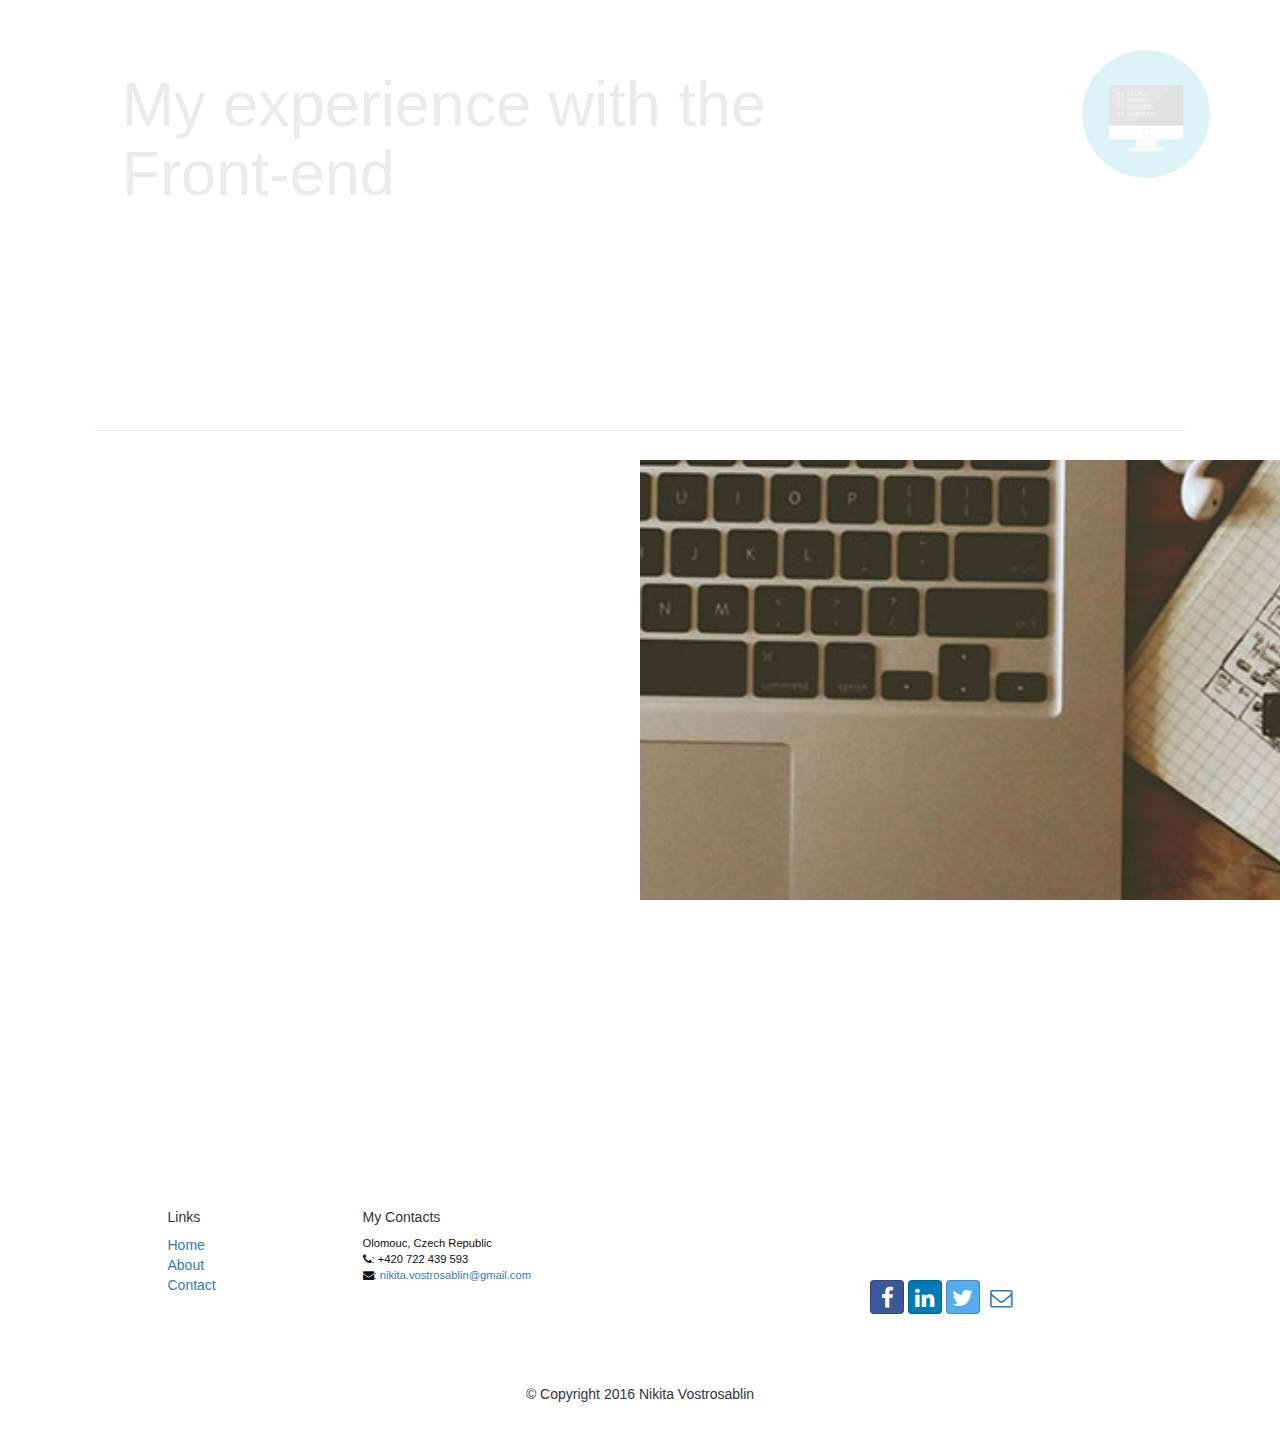
==== web.html @ cce9c402 "Add some description of my web possibilities and remove useless removeClass()" ====
<!DOCTYPE html>
<html lang="en">

<head>
    <meta charset="utf-8">
    <meta http-equiv="X-UA-Compatible" content="IE=edge">
    <meta name="viewport" content="width=device-width, initial-scale=1">

    <title>Front end</title>

    <link href="bower_components/bootstrap/dist/css/bootstrap.min.css" rel="stylesheet">
    <link href="bower_components/bootstrap/dist/css/bootstrap-theme.min.css" rel="stylesheet">
    <link href="css/mystyles.css" rel="stylesheet">
    <link href="css/stylesweb.css" rel="stylesheet">

    <link href="bower_components/font-awesome/css/font-awesome.min.css" rel="stylesheet">
    <link href="css/bootstrap-social.css" rel="stylesheet">

</head>

<div style="overflow: hidden;">
<header class="jumbotron" >

            <div class="row" >


              <div class="row">
                <div class="col-sm-8 col-sm-offset-1 hidden">
                    <h1 padding-top="50px">My experience with the  Front-end</h1>
                  </div>
                    <div class="col-sm-2 col-sm-offset-1 ">
                           <img  class="round-img hidden  logo " src="img/FrontEnd-Icon.png"/>
                   </div>
                 </div>
</header>


<div class="row">
<div class="col-sm-10 col-sm-offset-1" id="line">
</div>

  <p style="padding-top:20px"></p>


<div class="row">
<div class="col-sm-4 col-sm-offset-1">
  <h1 class="center scroll-btn"> My experience is not quite high for the moment but still I'm able to make some fancy websites. The one you
  are currently on is a good example of my possibilties. I have some main knowledge about the responsive design and I'm always continue
to study new technologies of the web developement. </h1>
</div>
<div class="col-sm-6 col-sm-offset-1 frontend">
</div>
</div>

  <p style="padding-top:220px"></p>

<footer class="row-footer">
    <div class="container">

        <div class="row">
            <div class="col-xs-5 col-xs-offset-1 col-sm-2 col-sm-offset-1">
                <h5>Links</h5>
                <ul class="list-unstyled">
                    <li><a href="#">Home</a></li>
                    <li><a href="#">About</a></li>
                    <li><a href="#">Contact</a></li>
                </ul>
            </div>
            <div class="col-xs-6 col-sm-5">
                <h5>My Contacts</h5>
                <address>
              Olomouc, Czech Republic<br>

              <i class="fa fa-phone"></i>: +420 722 439 593<br>
              <i class="fa fa-envelope"></i>:
              <a href="mailto:nikita.vostrosablin@gmail.com">nikita.vostrosablin@gmail.com</a>

           </address>
            </div>
            <div class="col-sm-4">
                <div style="padding: 40px 10px;">
                       <div class="nav navbar-nav" style="padding: 40px 10px;">
                          <a target="_blank" class="btn btn-social-icon btn-facebook" href="https://www.facebook.com/nikita.vostrosablin"><i class="fa fa-facebook"></i></a>
                          <a target="_blank" class="btn btn-social-icon btn-linkedin" href="http://www.linkedin.com/in/"><i class="fa fa-linkedin"></i></a>
                          <a target="_blank" class="btn btn-social-icon btn-twitter" href="https://twitter.com/vostrosablin"><i class="fa fa-twitter"></i></a>
                          <a class="btn btn-social-icon" href="mailto:nikita.vostrosablin@gmail.com"><i class="fa fa-envelope-o"></i></a>
                      </div>
                </div>
            </div>
            <div class="col-sm-12">
                <p style="padding:10px;"></p>
                <p align=center>© Copyright 2016 Nikita Vostrosablin</p>
            </div>
        </div>

    </div>
</footer>

</div>

<script src="bower_components/jquery/dist/jquery.min.js"></script>
<script src="bower_components/bootstrap/dist/js/bootstrap.min.js"></script>

<script>
$(document).ready(function () {
 $('div.hidden').fadeIn(3000).removeClass('hidden');
 $('img.hidden').fadeIn(3000).removeClass('hidden');
});

$(document).ready(
  function DocumentLoad()
  {
    $(window).scroll(scrollBtn);
    // scrollBtn();
  });

function scrollBtn(){
   if ( $(window).scrollTop() > 100 )
        $('.scroll-btn').fadeIn(1000);
      else
        $('.scroll-btn').fadeOut(1000);
      };
</script>


</html>
---- css/mystyles.css ----
.row-header {
  margin: 0px auto;
  padding: 0px 0px;
}
.row-content {
  margin: 0px auto;
  padding: 50px 0px;
  border-bottom: 1px ridge;
  min-height: 400px;
}
.row-footer {
  margin: 0px auto;
  padding: 20px 0px;
  background-color: white;
/*  background-image: url(../img/bg-img7.jpg);
  background-size: cover;
  background-attachment: fixed; */
}
.jumbotron {
  margin-top: -70px;
  padding: 70px 30px;
  background: white;
  color: gray;
  background-size: cover;
  height: 420px;
  background-attachment: fixed;
  overflow: hidden;
}

address {
  color: #0f0f0f;
  font-size: 80%;
  margin: 0px;
}
body {
  align: center;
  padding: 50px 0px 0px 0px;
  z-index: 0;
}
h2{
  line-height: 1.5;
}

.round-img{
  width: 70%;
  border-radius: 100pt;
  border-color: gray;
  border-width: 5px;
  border-style: hidden;
  margin-right: -15px;
}
#micr{
  width: 180px;
  -webkit-transition: width  2s; /* For Safari 3.1 to 6.0 */
    transition: width 2s;S
}

#micr:hover{
   width: 220px;
}
#coding{
  width: 200px;
  -webkit-transition: width  2s; /* For Safari 3.1 to 6.0 */
    transition: width 2s;S
}
#coding:hover{
   width: 250px;
}
#cinema{
  width: 200px;
  -webkit-transition: width  2s; /* For Safari 3.1 to 6.0 */
    transition: width 2s;S
}
#cinema:hover{
   width: 250px;
}
#book{
  width: 180px;
  -webkit-transition: width  2s; /* For Safari 3.1 to 6.0 */
    transition: width 2s;S
}
#book:hover{
   width: 230px;
}
.hidden{
  display: none;
}
.hid{
  display: none;
}
.scroll-btn{
  display: none;
}
.scroll-btn2{
  display: none;
}
.scroll-btn3{
  display: none;
}
.scroll-btn4{
  display: none;
}
.scroll-btn5{
  display: none;
}
.infoback{
  background-image: url(../img/scienceimg.jpg);
  background-size: cover !important;
  height: 420px;
  background-attachment: fixed;
  position: relative;
  overflow: hidden;
}
.science{
  background-color: white;
  background-size: cover;
  height: 500px;
  background-attachment: fixed;
  position: relative;
  overflow: hidden;
}
.web{
  background-image: url(../img/info.jpg);
  background-size: cover;
  height: 500px;
  background-attachment: fixed;
  position: relative;
  overflow: hidden;
}
.cinema{
  background-color: white;
  background-size: cover;
  height: 530px;
  background-attachment: fixed;
  position: relative;
  overflow: hidden;
}
.literature{
  background-image: url(../img/literature.jpg);
  background-size: cover;
  height: 450px;
  background-attachment: fixed;
  position: relative;
  overflow: hidden;
}

body{
  background-color: white;
}

.description1{
  /*position: absolute;
  margin: 150px 0px 0px 700px;
  width: 700px;
  height: 200px; */
  font-size: 25px;
  color: white;
  text-align: justify;
}
.description2{
/*  position: absolute;
  margin: 150px 0px 0px 150px;
  width: 700px;
  height: 200px; */
  font-size: 25px;
  color: gray;
  text-align: justify;
}
.description3{
/*   position: absolute;
  margin: 150px 0px 0px 700px;
  width: 700px;
  height: 200px; */
  font-size: 25px;
  color: white;
  text-align: justify;
}
.description4{
  position: absolute;
  margin: 150px 0px 0px 150px;
  width: 700px;
  height: 200px;
  font-size: 25px;
  color: gray;
}
.description5{
  position: absolute;
  margin: 150px 0px 0px 700px;
  width: 700px;
  height: 200px;
  font-size: 25px;
  color: white;
}
.info{
  position: absolute;
  background-color: rgba(128,128,128,0.3);
  color: white;
  font-family: Sans-serif;
  font-size: 20px;
/*  height: 75px; */
 width: 250px;
  line-height: 60px;
  /* margin: 150px 0px 0px 100px; */
  text-align: center;
  border-style: solid;
  border-color: #BDBDBD;
  transition: all 0.3s ease 0s;
  border-width: 5px;
  padding: 10px, 10px, 10px, 10px;
}
.info:hover {
  background: #CF4647;
}
.relative{
  position: relative;
}
#hid{
  border-radius: 100pt;
  border-color: gray;
  border-width: 5px;
  border-style: hidden;
  margin-right: -15px;
  width: 150px;
}

@media (min-width: 0px) and (max-width: 800px) {
 .logo{
     display:none !important;
 }
}

@media (min-width: 0px) and (max-width: 1000px) {
 .description1{
     display:none !important;
 }
 .description2{
     display:none !important;
 }
 .description3{
     display:none !important;
 }
 .description4{
     display:none !important;
 }
 .description5{
     display:none !important;
 }
}
@media (min-width: 0px) and (max-width: 840px) {
 .small_hid{
     display:none !important;
 }
}
---- css/stylesweb.css ----
.frontend{
  background-image: url(../img/front-end.jpg);
  background-size: cover !important;
  height: 490px;
  background-attachment: fixed;
  position: relative;
  overflow: hidden;
}
.center{
  font-size: 25px;
  color: gray;
  text-align: justify;
  overflow: hidden;
}
#line{
  border-top-style: groove;
  border-top-width: 1px;
  overflow: hidden;
}
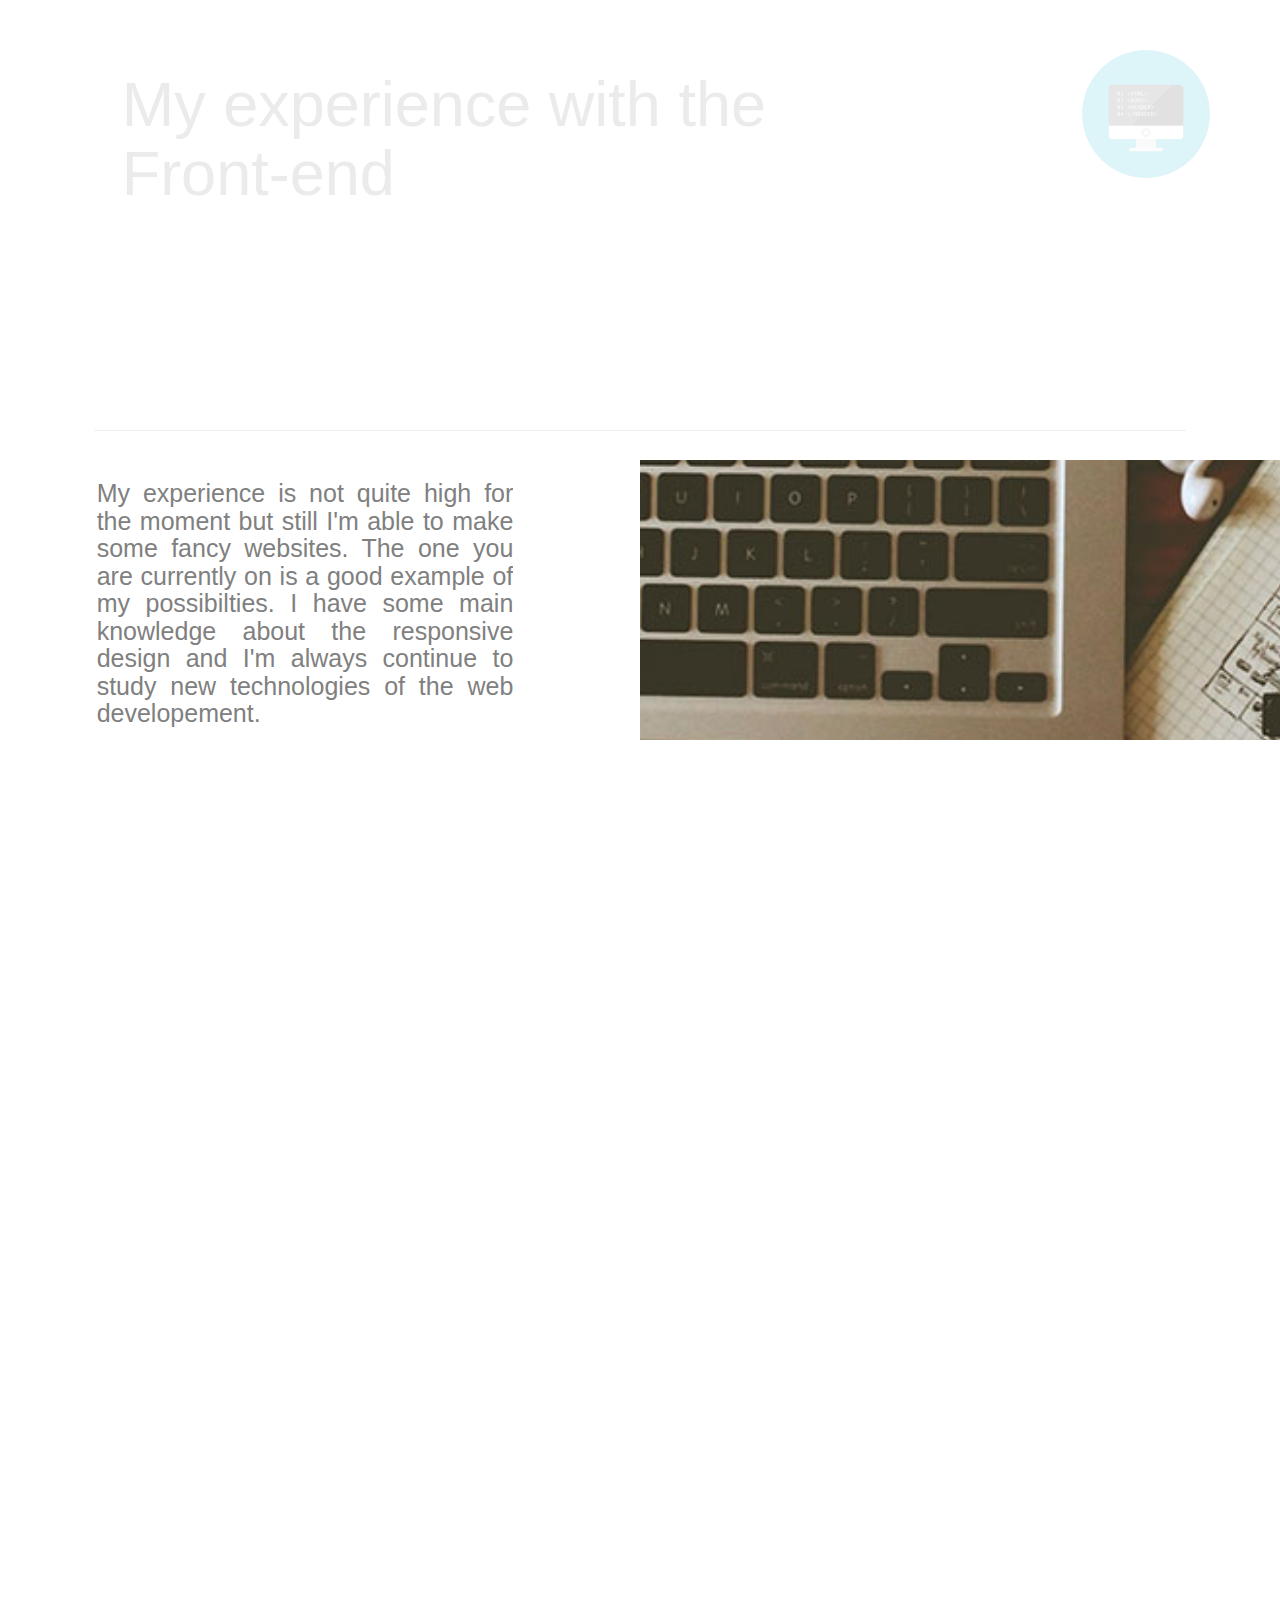
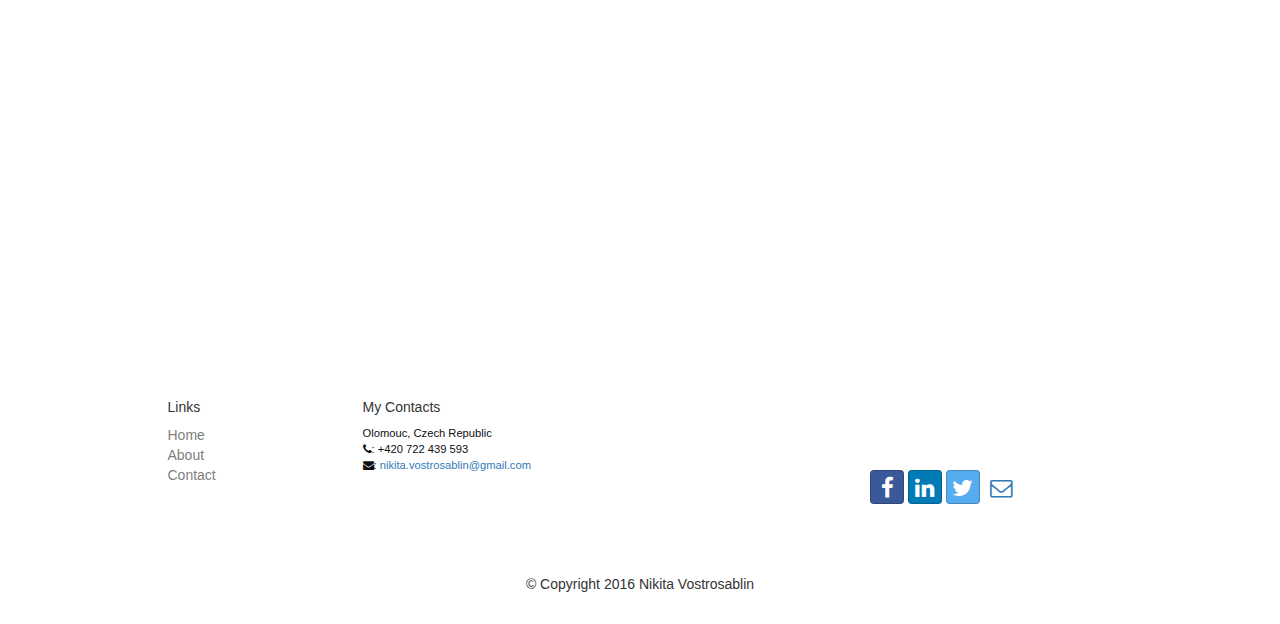
==== commit a5938117: "Add skills and technilogies to the web.html" ====
--- a/web.html
+++ b/web.html
@@ -44,7 +44,7 @@
 
 <div class="row">
 <div class="col-sm-4 col-sm-offset-1">
-  <h1 class="center scroll-btn"> My experience is not quite high for the moment but still I'm able to make some fancy websites. The one you
+  <h1 class="center"> My experience is not quite high for the moment but still I'm able to make some fancy websites. The one you
   are currently on is a good example of my possibilties. I have some main knowledge about the responsive design and I'm always continue
 to study new technologies of the web developement. </h1>
 </div>
@@ -52,7 +52,118 @@
 </div>
 </div>
 
-  <p style="padding-top:220px"></p>
+  <p style="padding-top:100px"></p>
+
+<div class="row scroll-btn2">
+  <div class="col-sm-1 col-sm-offset-1 ">
+         <img  class="round-img " src="img/skills.png" id="skills"/>
+ </div>
+ <div class="col-sm-5">
+<h1 class="center1" style="padding-top:20px;">Skills and Techniques</h1>
+ </div>
+</div>
+
+  <p style="padding-top:100px"></p>
+
+<div class="row scroll-btn2">
+ <div class="col-sm-10 col-sm-offset-1">
+
+ <h2 style="color:gray;"> <i class="fa fa-rocket" aria-hidden="true"></i> Development</h2>
+
+ </div>
+</div>
+
+  <p style="padding-top:20px"></p>
+
+<div class="row scroll-btn2">
+  <div class="col-sm-10 col-sm-offset-1">
+  <ul class="nav nav-tabs">
+   <li class="active"><a href="#a" data-toggle="tab">HTML5</a></li>
+   <li><a href="#b" data-toggle="tab">CSS3</a></li>
+   <li><a href="#c" data-toggle="tab">JavaScript</a></li>
+   <li><a href="#d" data-toggle="tab">jQuery</a></li>
+   <li><a href="#e" data-toggle="tab">AngularJS</a></li>
+  <li><a href="#f" data-toggle="tab">Bootstrap</a></li>
+   <li><a href="#g" data-toggle="tab">Git, GitHub</a></li>
+  </ul>
+
+  <!-- Tab panes -->
+  <div class="tab-content">
+    <p style="padding-top:20px"></p>
+  <div class="tab-pane active" id="a">
+              <div class="row">
+                <div class="col-sm-1"><img src="img/html5.png" style="height:100px; position:absolute; margin-left:-10px;" /></div>
+                <div class="col-sm-6" style="padding-top:10px; color: gray; font-size:20px;"> I understand the basics of the HTML5,
+                  its DOM structure and how to operate with it</div>
+              </div>
+  </div>
+  <div class="tab-pane" id="b">  <div class="row">
+      <div class="col-sm-1"><img src="img/css3.png" style="height:110px; position:absolute; margin-left:-10px; padding-top:-4px;" /></div>
+      <div class="col-sm-6" style="padding-top:10px; color: gray; font-size:20px;"> I am capable to make styles with CSS. Also I had
+      a small experience with CSS preprocessors such as SASS and LESS but not too much </div>
+    </div></div>
+  <div class="tab-pane" id="c">...</div>
+  <div class="tab-pane" id="d">...</div>
+  <div class="tab-pane" id="e">...</div>
+  <div class="tab-pane" id="f">...</div>
+  <div class="tab-pane" id="g">...</div>
+  </div>
+  </div>
+</div>
+</div>
+
+<p style="padding-top:120px"></p>
+
+  <div class="row scroll-btn3">
+   <div class="col-sm-10 col-sm-offset-1">
+
+   <h2 style="color:gray;"> <i class="fa fa-server" aria-hidden="true"></i> Database</h2>
+
+   </div>
+  </div>
+
+<p style="padding-top:120px"></p>
+
+  <div class="row scroll-btn3">
+   <div class="col-sm-10 col-sm-offset-1">
+
+   <h2 style="color:gray;"> <i class="fa fa-paint-brush" aria-hidden="true"></i> Design</h2>
+
+   </div>
+  </div>
+
+  <p style="padding-top:120px"></p>
+
+    <div class="row scroll-btn3">
+     <div class="col-sm-10 col-sm-offset-1">
+
+     <h2 style="color:gray;"> <i class="fa fa-laptop" aria-hidden="true"></i> Operating systems</h2>
+
+     </div>
+    </div>
+
+    <p style="padding-top:120px"></p>
+
+      <div class="row scroll-btn3">
+       <div class="col-sm-10 col-sm-offset-1">
+
+       <h2 style="color:gray;"> <i class="fa fa-book" aria-hidden="true"></i> Languages</h2>
+
+       </div>
+      </div>
+
+      <p style="padding-top:120px"></p>
+
+        <div class="row scroll-btn3">
+         <div class="col-sm-10 col-sm-offset-1">
+
+         <h2 style="color:gray;"> <i class="fa fa-arrows-h" aria-hidden="true"></i> Other</h2>
+
+         </div>
+        </div>
+
+
+  <p style="padding-top:320px"></p>
 
 <footer class="row-footer">
     <div class="container">
@@ -119,7 +230,22 @@
         $('.scroll-btn').fadeIn(1000);
       else
         $('.scroll-btn').fadeOut(1000);
+
+        if ( $(window).scrollTop() > 370 )
+        $('.scroll-btn2').fadeIn(1000);
+      else
+        $('.scroll-btn2').fadeOut(1000);
+
+        if ( $(window).scrollTop() > 500 )
+        $('.scroll-btn3').fadeIn(1000);
+      else
+        $('.scroll-btn3').fadeOut(1000);
+
+
       };
+
+
+
 </script>
 
 
--- a/css/stylesweb.css
+++ b/css/stylesweb.css
@@ -1,7 +1,7 @@
 .frontend{
   background-image: url(../img/front-end.jpg);
   background-size: cover !important;
-  height: 490px;
+  height: 280px;
   background-attachment: fixed;
   position: relative;
   overflow: hidden;
@@ -12,8 +12,21 @@
   text-align: justify;
   overflow: hidden;
 }
+.center1{
+  font-size: 40px;
+  color: gray;
+  text-align: justify;
+  overflow: hidden;
+}
 #line{
   border-top-style: groove;
   border-top-width: 1px;
   overflow: hidden;
 }
+#skills{
+  height: 120px;
+  width: 120px;
+}
+ul li a{
+  color: gray;
+}
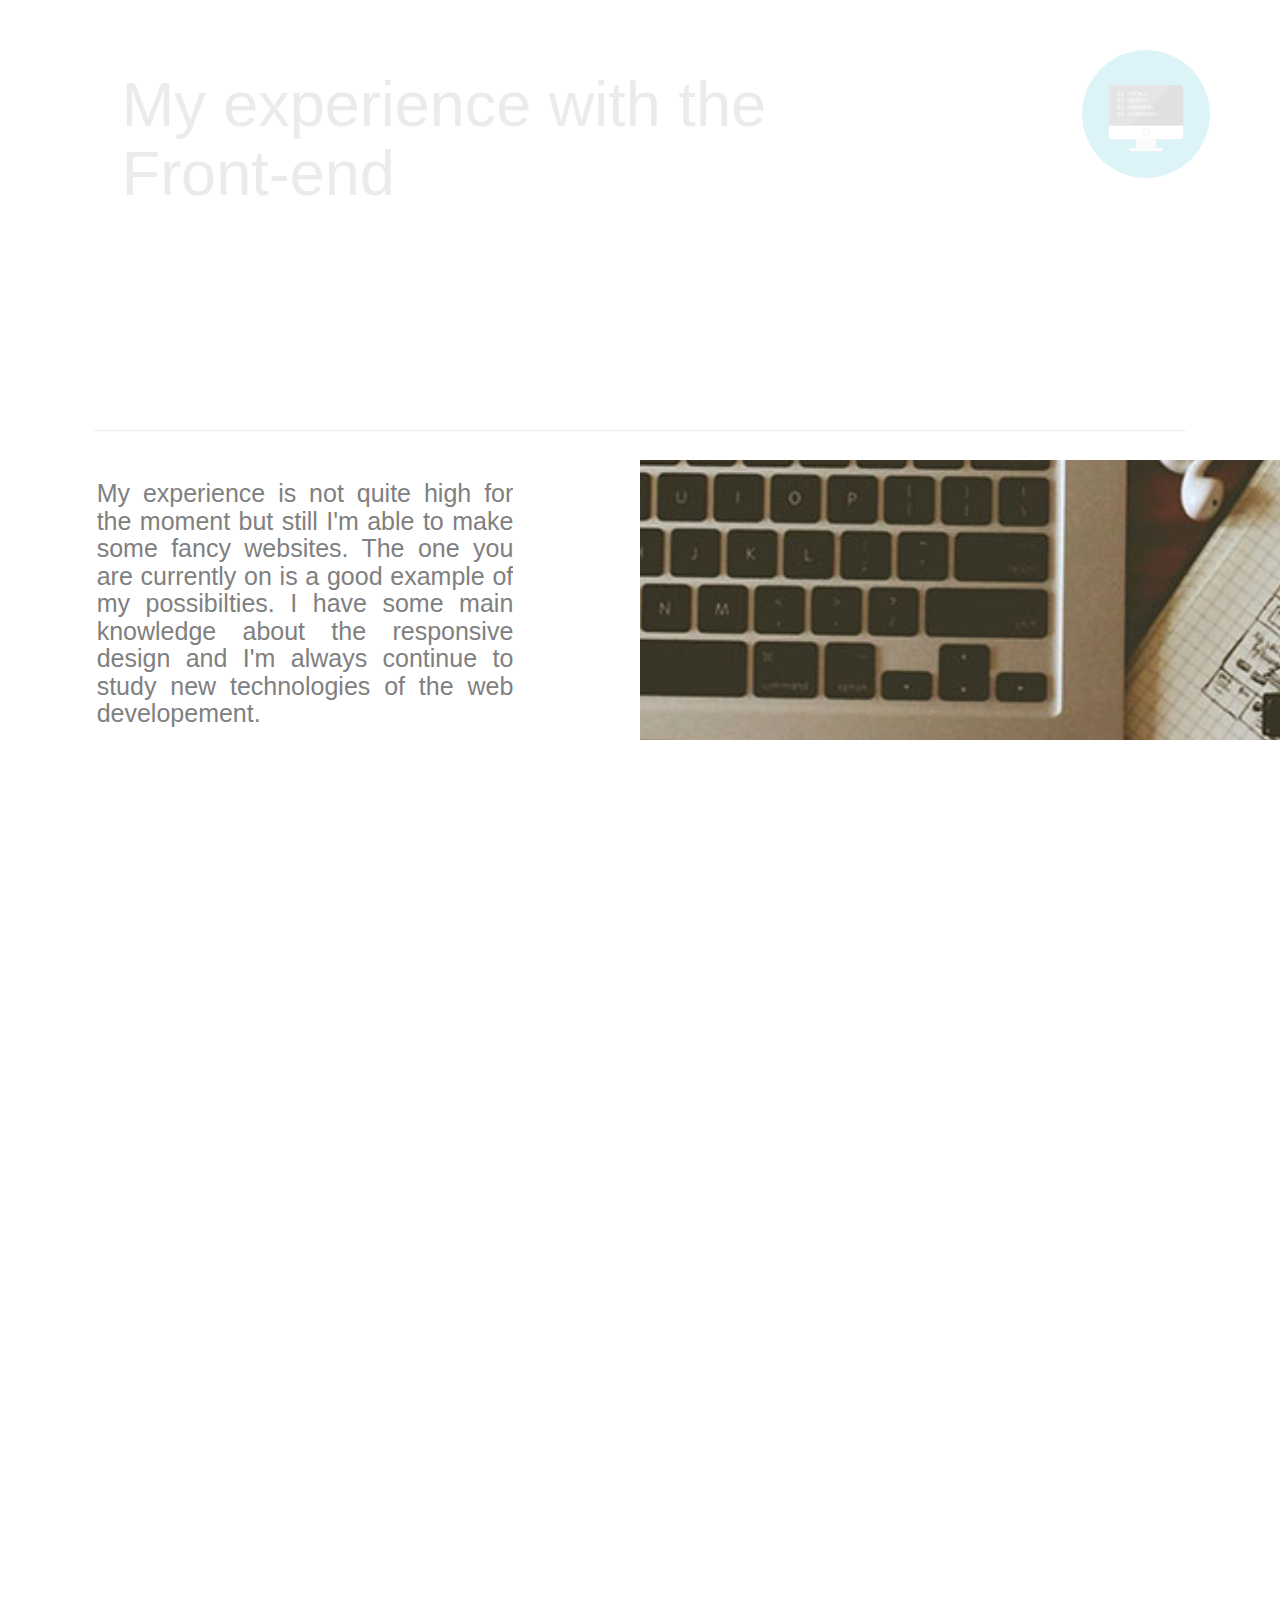
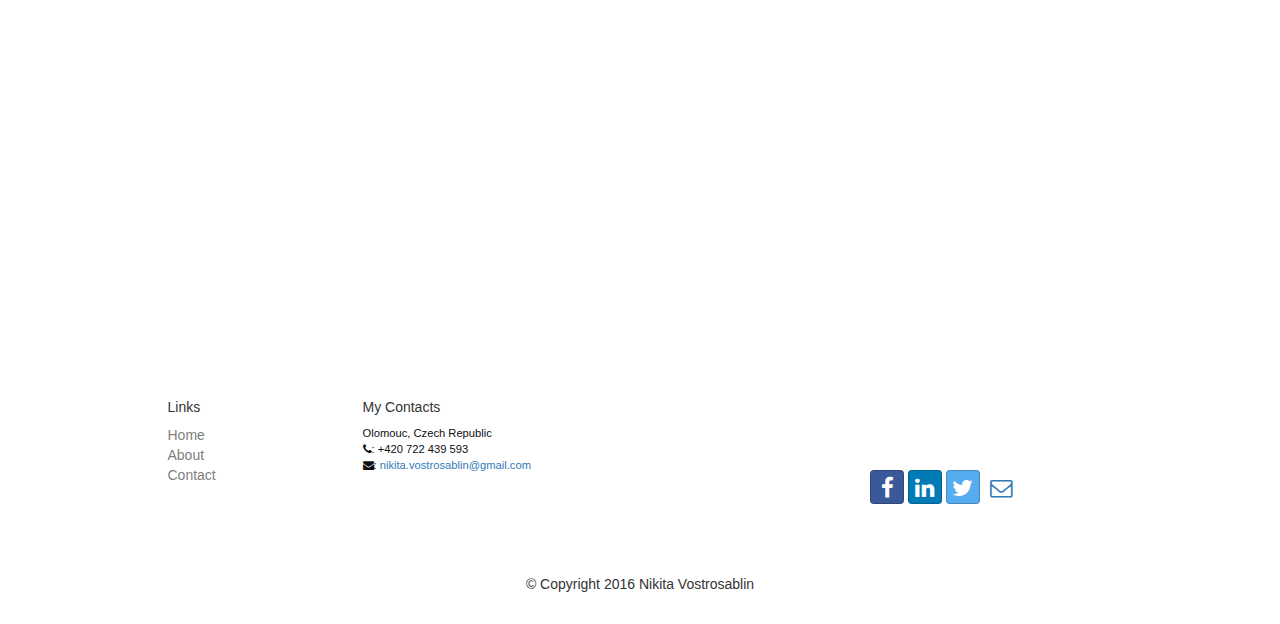
==== commit fd0f67f0: "Add some Development Databse and other descriptions" ====
--- a/web.html
+++ b/web.html
@@ -63,6 +63,8 @@
  </div>
 </div>
 
+
+
   <p style="padding-top:100px"></p>
 
 <div class="row scroll-btn2">
@@ -72,6 +74,18 @@
 
  </div>
 </div>
+
+
+
+<div class="row scroll-btn2" >
+ <div class="col-sm-11 col-sm-offset-1">
+
+ <h3 style="color:gray; font-size:18px;">All skills mentioned below are continued to be improved</h3>
+
+ </div>
+</div>
+
+
 
   <p style="padding-top:20px"></p>
 
@@ -102,11 +116,36 @@
       <div class="col-sm-6" style="padding-top:10px; color: gray; font-size:20px;"> I am capable to make styles with CSS. Also I had
       a small experience with CSS preprocessors such as SASS and LESS but not too much </div>
     </div></div>
-  <div class="tab-pane" id="c">...</div>
-  <div class="tab-pane" id="d">...</div>
-  <div class="tab-pane" id="e">...</div>
-  <div class="tab-pane" id="f">...</div>
-  <div class="tab-pane" id="g">...</div>
+  <div class="tab-pane" id="c"> <div class="row">
+      <div class="col-sm-1"><img src="img/js.png" style="height:80px; position:absolute; margin-left:10px; margin-top:20px;" /></div>
+      <div class="col-sm-6" style="padding-top:10px; color: gray; font-size:20px;"> I understand the basics of the Javascript programming.
+      I know its syntax and the main principles of OOP. I am able to operate with HTML using Javascript and write code independently as well </div>
+    </div></div>
+  <div class="tab-pane" id="d"> <div class="row">
+      <div class="col-sm-1"><img src="img/jquery.png" style="height:80px; position:absolute; margin-left:10px; margin-top:20px;" /></div>
+      <div class="col-sm-6" style="padding-top:10px; color: gray; font-size:20px;">
+        I am able to write and understand jquery code. I usually use it when I want to add some interactivity on my web page
+       </div>
+    </div></div>
+  <div class="tab-pane" id="e"><div class="row">
+      <div class="col-sm-1"><img src="img/angular.png" style="height:80px; position:absolute; margin-left:10px; margin-top:20px;" /></div>
+      <div class="col-sm-6" style="padding-top:10px; color: gray; font-size:20px;">
+      I know the basics of MVC and how to implement this principles with AngularJS. I used to use AngularJS in a few educational projects
+       </div>
+    </div></div>
+  <div class="tab-pane" id="f"><div class="row">
+      <div class="col-sm-1"><img src="img/bootstrap.png" style="height:80px; position:absolute; margin-left:10px; margin-top:20px;" /></div>
+      <div class="col-sm-6" style="padding-top:10px; color: gray; font-size:20px;">
+      I usually use this framework when building websites. I find it very easy to use and bringing fast and beatiful results
+    </div>
+    </div></div>
+  <div class="tab-pane" id="g"><div class="row">
+      <div class="col-sm-1"><img src="img/git.png" style="height:80px; position:absolute; margin-left:10px; margin-top:20px;" /></div>
+      <div class="col-sm-6" style="padding-top:10px; color: gray; font-size:20px;">
+      When working on my projects I usually use version-control systems such as Git and GitHub. You may visit my <a href="https://github.com/vostrosablin">GitHub page </a>
+      despite the fact that it is almost empty
+    </div>
+    </div></div>
   </div>
   </div>
 </div>
@@ -119,6 +158,16 @@
 
    <h2 style="color:gray;"> <i class="fa fa-server" aria-hidden="true"></i> Database</h2>
 
+
+   <p style="padding-top:50px"></p>
+
+
+   <div class="row">
+       <div class="col-sm-1"><img src="img/SQL.png" style="height:80px; position:absolute; margin-left:0px; margin-top:0px;" /></div>
+       <div class="col-sm-6" style="padding-top:10px; color: gray; font-size:20px;">
+       I know how to build SQL queries for single and multiple tables in a database. Currently I'm continuing to study this subject
+     </div>
+     </div>
    </div>
   </div>
 
@@ -129,6 +178,16 @@
 
    <h2 style="color:gray;"> <i class="fa fa-paint-brush" aria-hidden="true"></i> Design</h2>
 
+   <p style="padding-top:50px"></p>
+
+   <div class="row">
+       <div class="col-sm-1"><img src="img/inkscape.png" style="height:80px; position:absolute; margin-left:0px; margin-top:0px;" /></div>
+       <div class="col-sm-6" style="padding-top:10px; color: gray; font-size:20px;">
+       I am able to draw simple and stylish graphics using open-source tool Inkscape
+     </div>
+     </div>
+
+
    </div>
   </div>
 
@@ -138,6 +197,16 @@
      <div class="col-sm-10 col-sm-offset-1">
 
      <h2 style="color:gray;"> <i class="fa fa-laptop" aria-hidden="true"></i> Operating systems</h2>
+
+     <p style="padding-top:50px"></p>
+
+     <div class="row">
+         <div class="col-sm-1"><img src="img/ubuntu.png" style="height:80px; position:absolute; margin-left:0px; margin-top:0px;" /></div>
+         <div class="col-sm-6" style="padding-top:10px; color: gray; font-size:20px;">
+         Currently I am using Ubuntu distribution of the Linux operating system
+       </div>
+       </div>
+
 
      </div>
     </div>
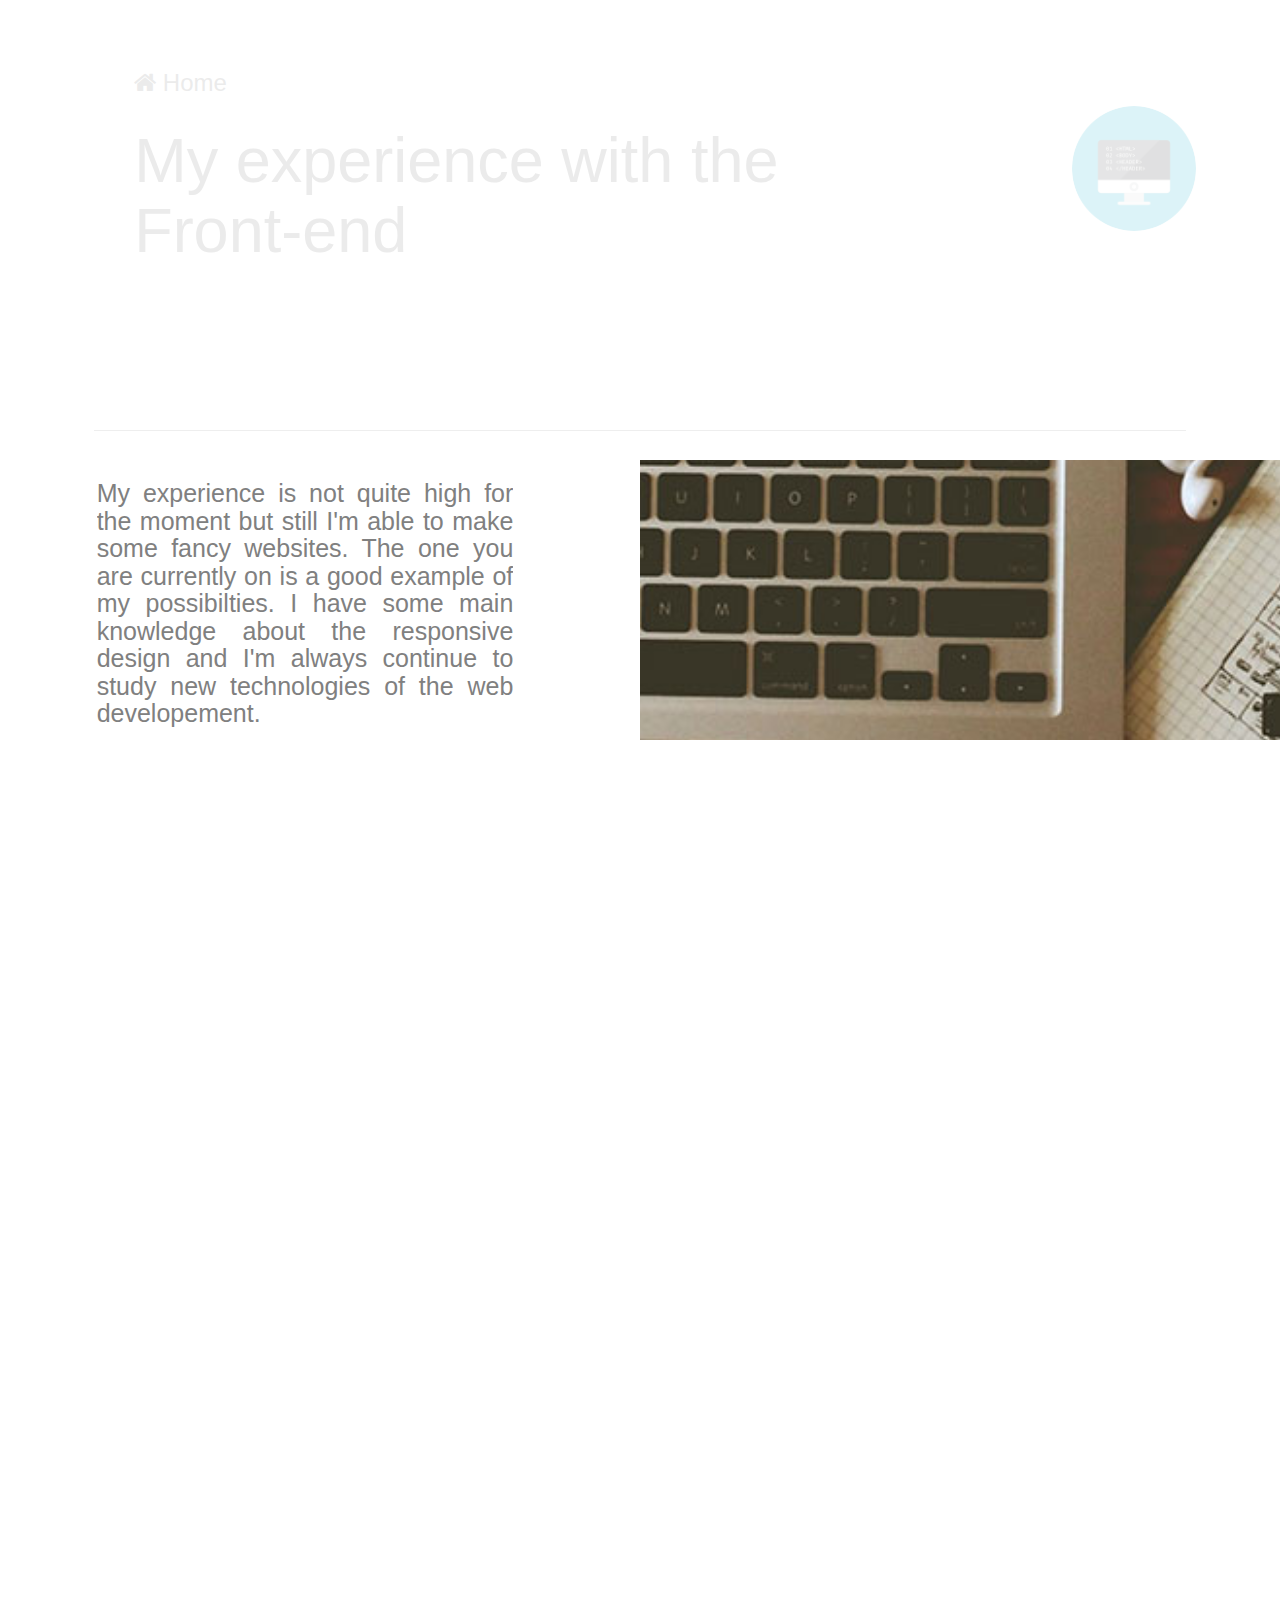
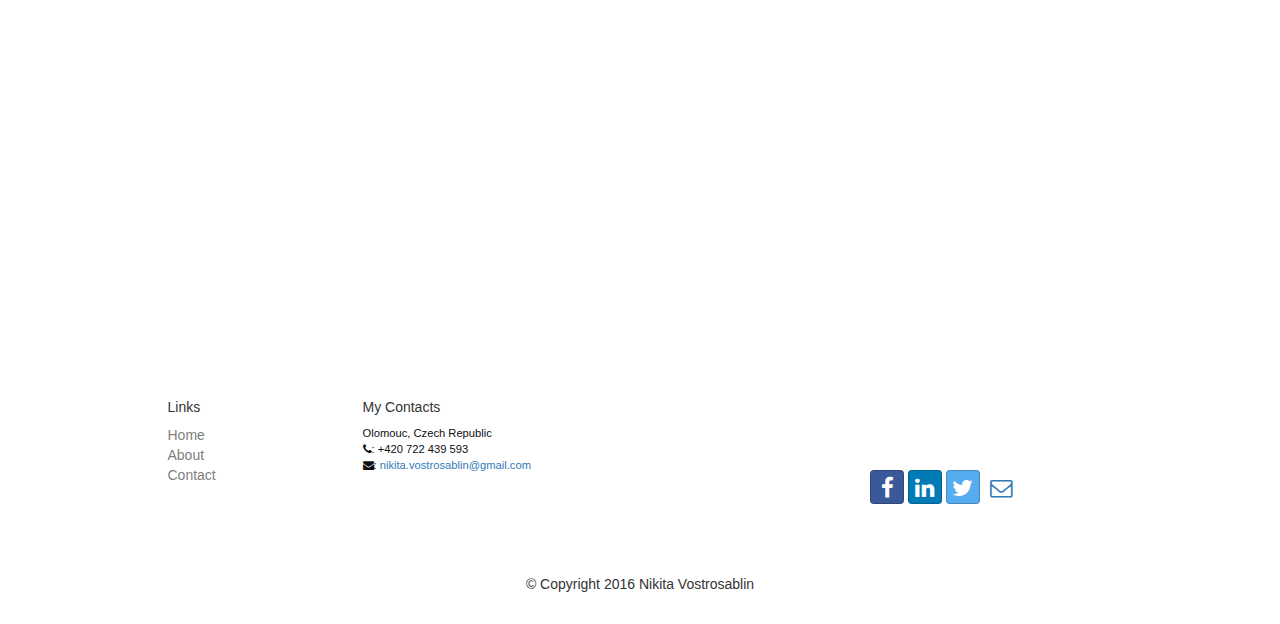
==== commit e6a44d92: "Add home button to the web.html" ====
--- a/web.html
+++ b/web.html
@@ -21,7 +21,11 @@
 <div style="overflow: hidden;">
 <header class="jumbotron" >
 
-            <div class="row" >
+  <div class="row">
+      <div class="col-sm-8 col-sm-offset-1 hidden" id="homebut">
+<h3 > <a href="index.html" style="text-decoration: none; color: grey; "><i class="fa fa-home" aria-hidden="true"></i> Home</a></h3>
+  </div>
+</div>
 
 
               <div class="row">
@@ -32,6 +36,8 @@
                            <img  class="round-img hidden  logo " src="img/FrontEnd-Icon.png"/>
                    </div>
                  </div>
+
+
 </header>
 
 
--- a/css/mystyles.css
+++ b/css/mystyles.css
@@ -251,3 +251,23 @@
      display:none !important;
  }
 }
+
+@media (min-width: 0px) and (max-width: 1200px) {
+.description2{
+     font-size:20px !important;
+ }
+ .description1{
+      font-size:20px !important;
+  }
+  .description3{
+       font-size:20px !important;
+   }
+   .description4{
+        font-size:20px !important;
+    }
+    .description5{
+         font-size:20px !important;
+     }
+}
+
+.description2
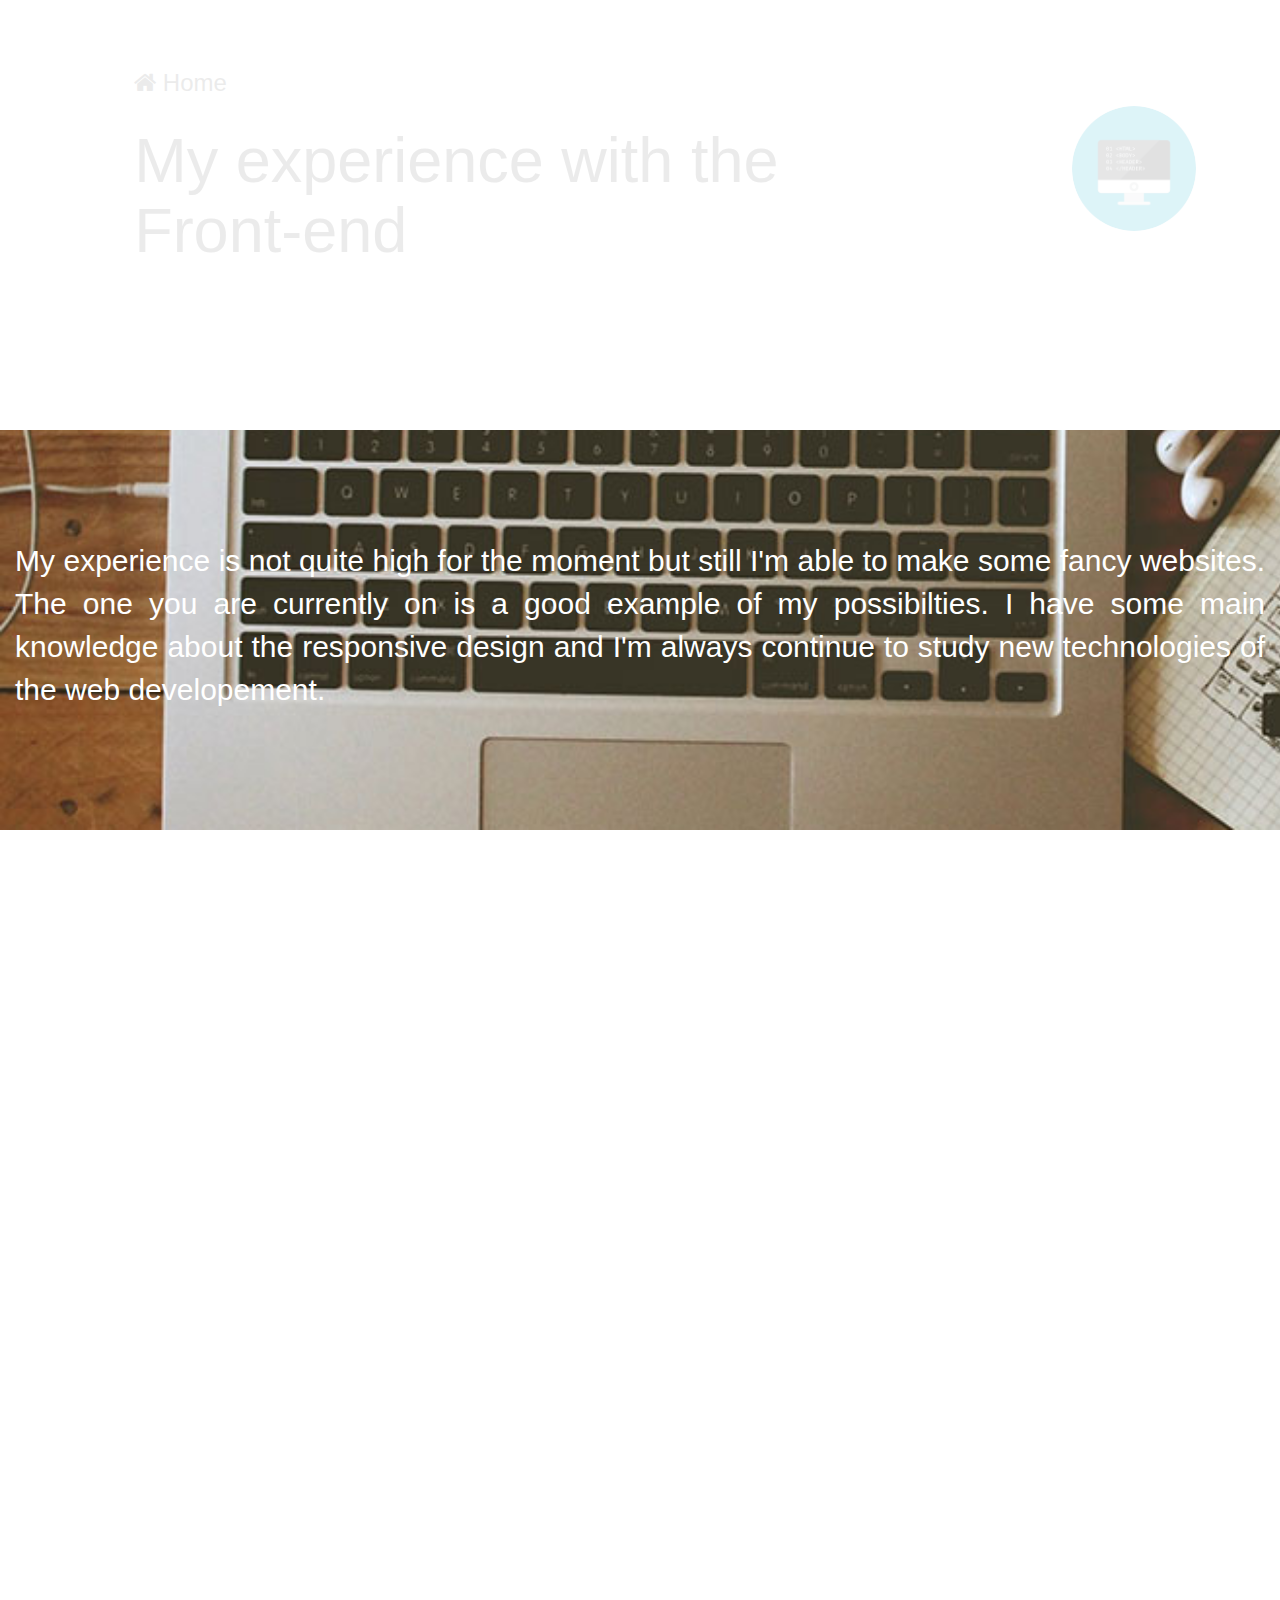
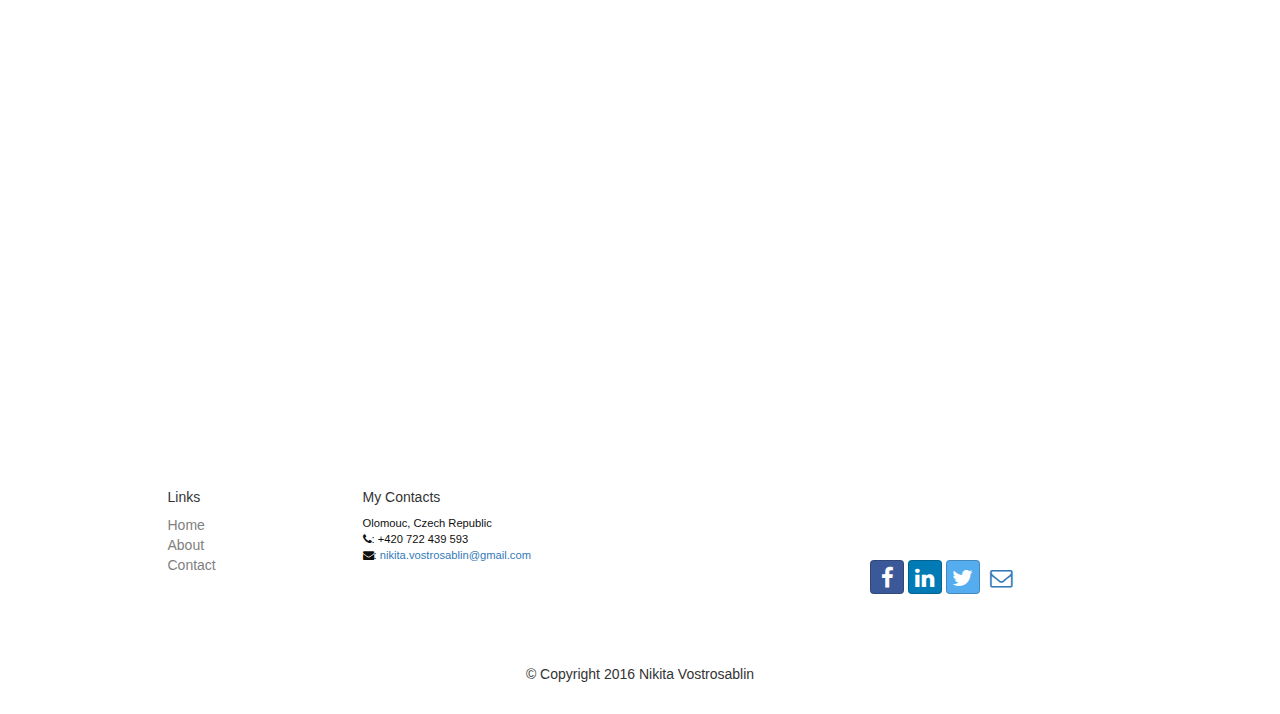
==== commit a000a478: "Edit the header and description of the web.html" ====
--- a/web.html
+++ b/web.html
@@ -41,22 +41,23 @@
 </header>
 
 
-<div class="row">
-<div class="col-sm-10 col-sm-offset-1" id="line">
-</div>
-
-  <p style="padding-top:20px"></p>
-
-
-<div class="row">
-<div class="col-sm-4 col-sm-offset-1">
-  <h1 class="center"> My experience is not quite high for the moment but still I'm able to make some fancy websites. The one you
-  are currently on is a good example of my possibilties. I have some main knowledge about the responsive design and I'm always continue
-to study new technologies of the web developement. </h1>
-</div>
-<div class="col-sm-6 col-sm-offset-1 frontend">
-</div>
-</div>
+
+
+
+
+
+
+<div class="front-end">
+  <p style="padding-top:100px"></p>
+
+  <div class=" col-sm-12 description ">
+    My experience is not quite high for the moment but still I'm able to make some fancy websites. The one you
+    are currently on is a good example of my possibilties. I have some main knowledge about the responsive design and I'm always continue
+    to study new technologies of the web developement.
+
+  </div>
+</div>
+
 
   <p style="padding-top:100px"></p>
 
--- a/css/stylesweb.css
+++ b/css/stylesweb.css
@@ -30,3 +30,20 @@
 ul li a{
   color: gray;
 }
+.front-end{
+  background-image: url(../img/front-end.jpg);
+  background-size: cover;
+  height: 400px;
+  background-attachment: fixed;
+  position: relative;
+  overflow: hidden;
+}
+.description{
+/*   position: absolute;
+  margin: 150px 0px 0px 700px;
+  width: 700px;
+  height: 200px; */
+  font-size: 30px;
+  color: white;
+  text-align: justify;
+}
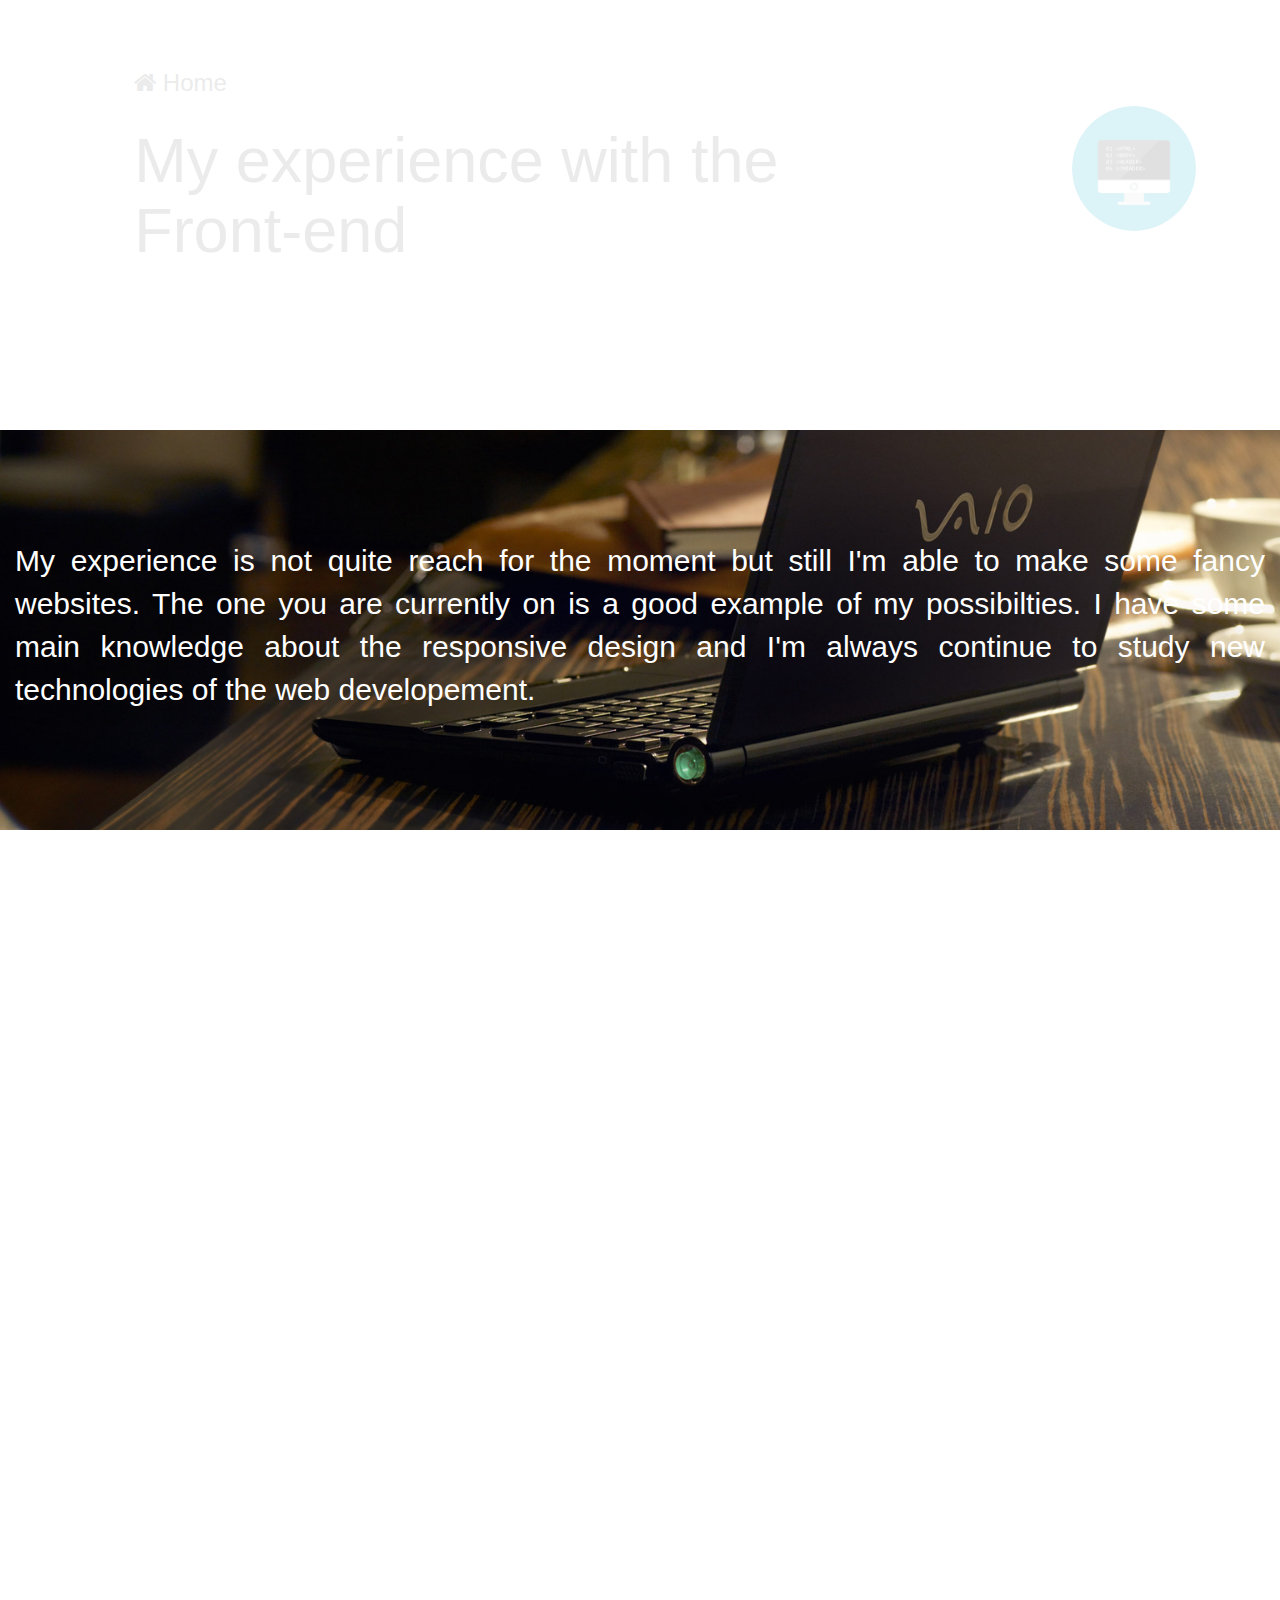
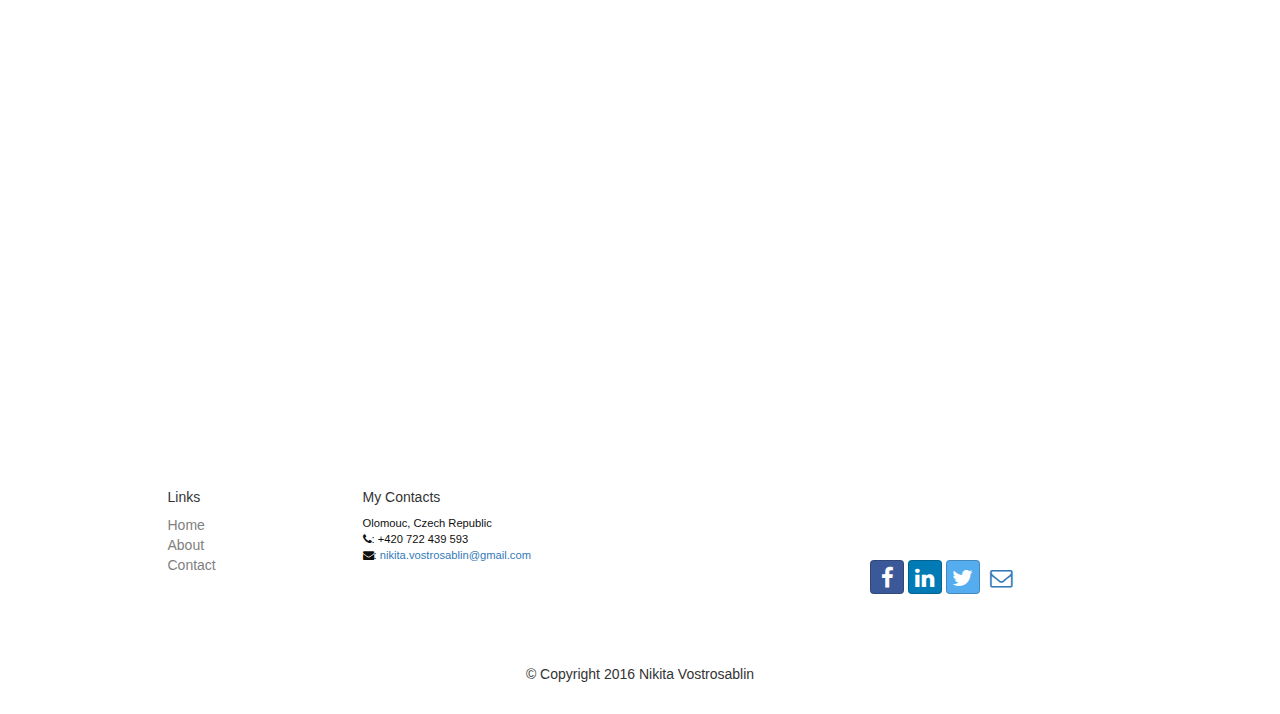
==== commit cc0d8b6f: "Add new background to web.html" ====
--- a/web.html
+++ b/web.html
@@ -51,7 +51,7 @@
   <p style="padding-top:100px"></p>
 
   <div class=" col-sm-12 description ">
-    My experience is not quite high for the moment but still I'm able to make some fancy websites. The one you
+    My experience is not quite reach for the moment but still I'm able to make some fancy websites. The one you
     are currently on is a good example of my possibilties. I have some main knowledge about the responsive design and I'm always continue
     to study new technologies of the web developement.
 
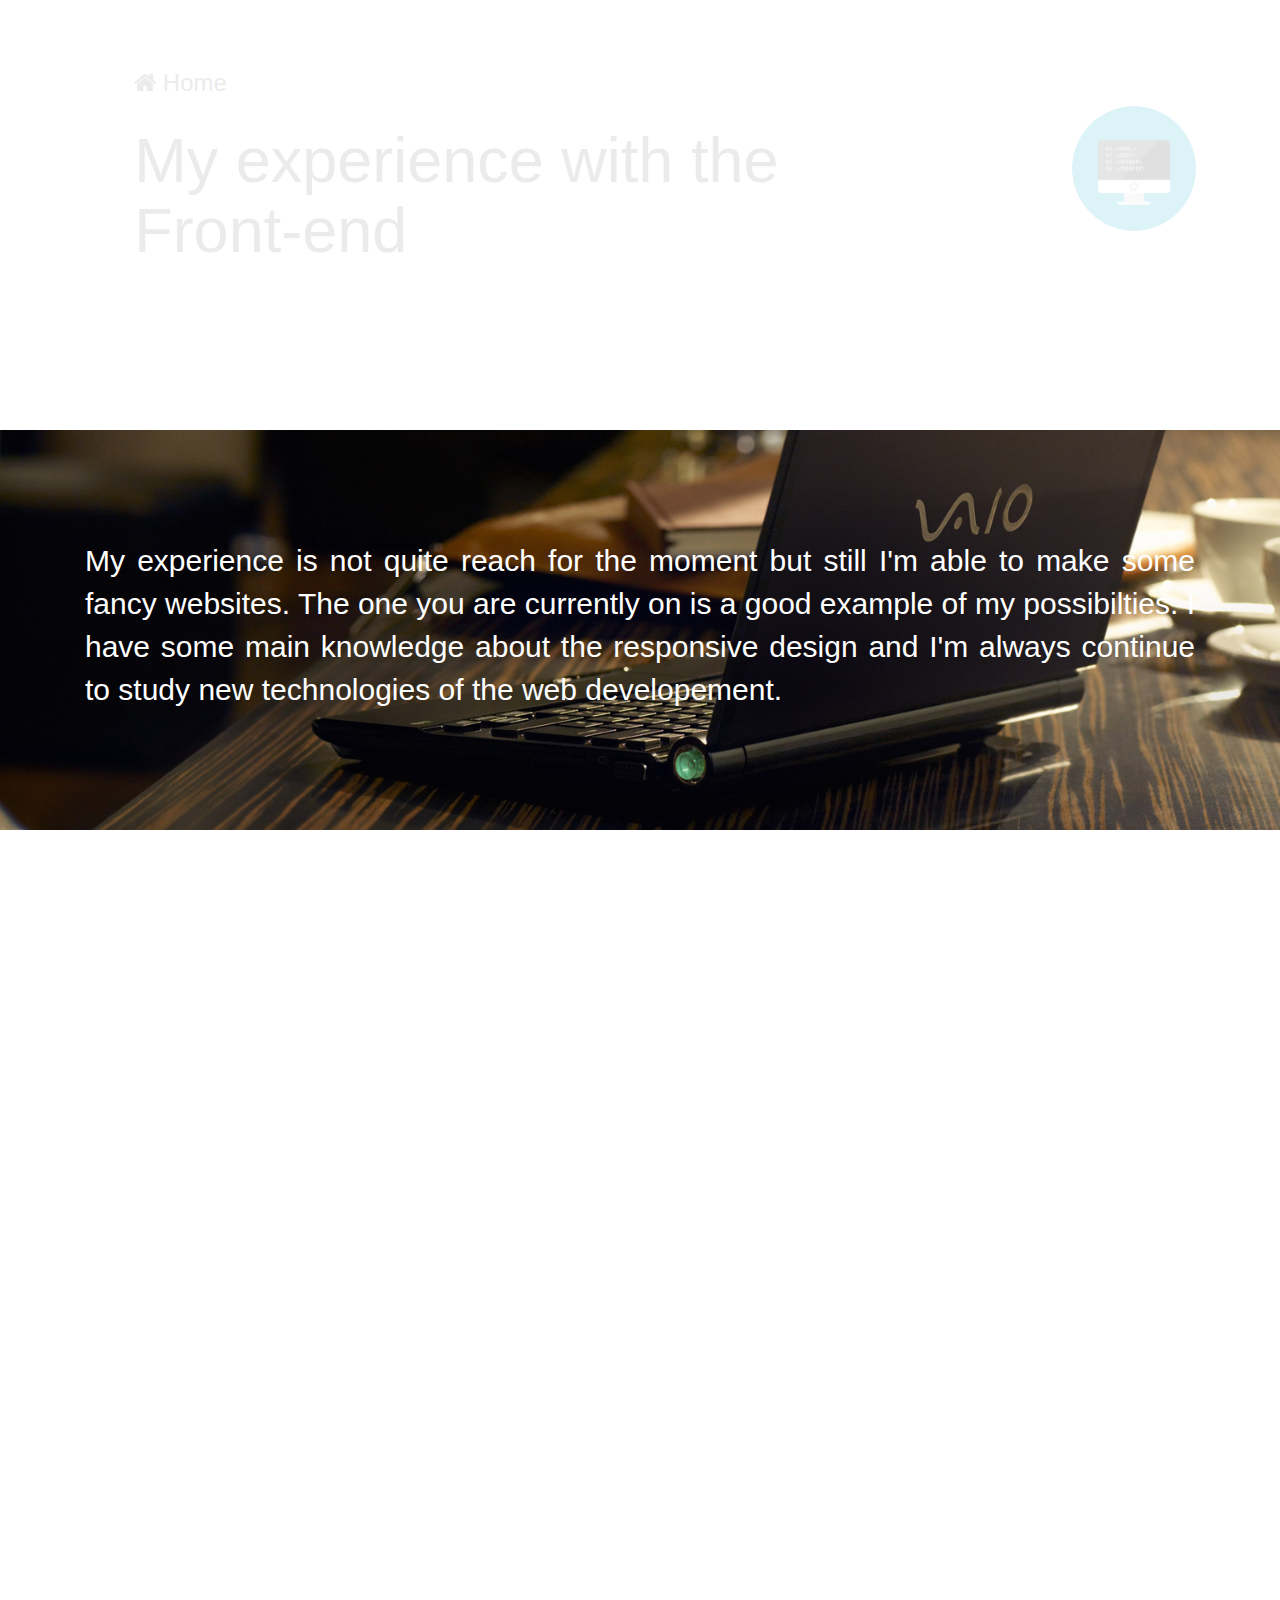
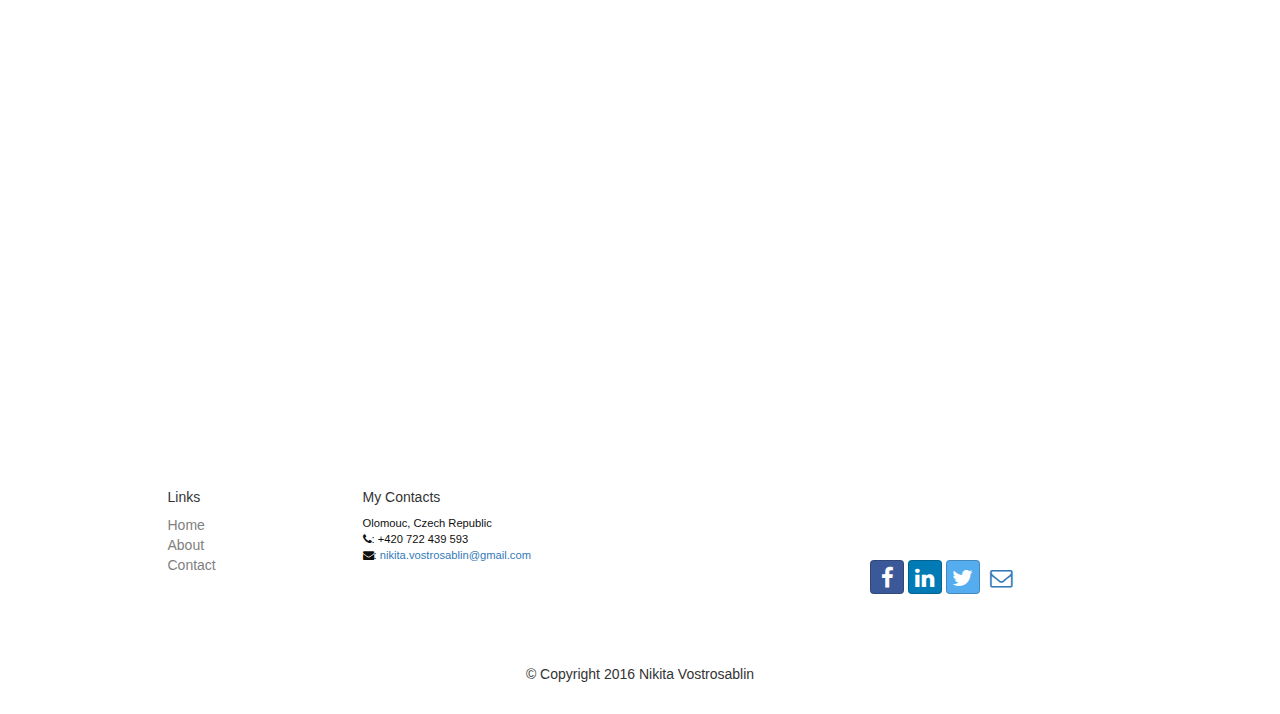
==== commit d5d8152e: "Finish main things on the web.html page" ====
--- a/web.html
+++ b/web.html
@@ -49,23 +49,23 @@
 
 <div class="front-end">
   <p style="padding-top:100px"></p>
-
+<div class="container">
   <div class=" col-sm-12 description ">
     My experience is not quite reach for the moment but still I'm able to make some fancy websites. The one you
     are currently on is a good example of my possibilties. I have some main knowledge about the responsive design and I'm always continue
     to study new technologies of the web developement.
-
+</div>
   </div>
 </div>
 
 
   <p style="padding-top:100px"></p>
 
-<div class="row scroll-btn2">
-  <div class="col-sm-1 col-sm-offset-1 ">
-         <img  class="round-img " src="img/skills.png" id="skills"/>
+<div class="row scroll-btn2" >
+  <div class="col-sm-2  text-right">
+         <img  src="img/skills.png" id="skills" class="small_hid"/>
  </div>
- <div class="col-sm-5">
+ <div class="col-sm-7 pull-sm-left">
 <h1 class="center1" style="padding-top:20px;">Skills and Techniques</h1>
  </div>
 </div>
@@ -113,42 +113,42 @@
     <p style="padding-top:20px"></p>
   <div class="tab-pane active" id="a">
               <div class="row">
-                <div class="col-sm-1"><img src="img/html5.png" style="height:100px; position:absolute; margin-left:-10px;" /></div>
-                <div class="col-sm-6" style="padding-top:10px; color: gray; font-size:20px;"> I understand the basics of the HTML5,
+                <div class="col-sm-1"><img src="img/html5.png" style="height:100px; position:relative; margin-left:-10px;" /></div>
+                <div class="col-sm-8 col-sm-offset-1" style="padding-top:10px; color: gray; font-size:20px;"> I understand the basics of the HTML5,
                   its DOM structure and how to operate with it</div>
               </div>
   </div>
   <div class="tab-pane" id="b">  <div class="row">
-      <div class="col-sm-1"><img src="img/css3.png" style="height:110px; position:absolute; margin-left:-10px; padding-top:-4px;" /></div>
-      <div class="col-sm-6" style="padding-top:10px; color: gray; font-size:20px;"> I am capable to make styles with CSS. Also I had
+      <div class="col-sm-1"><img src="img/css3.png" style="height:110px; position:relative; margin-left:-10px; padding-top:-4px;" /></div>
+      <div class="col-sm-8 col-sm-offset-1" style="padding-top:10px; color: gray; font-size:20px;"> I am capable to make styles with CSS. Also I had
       a small experience with CSS preprocessors such as SASS and LESS but not too much </div>
     </div></div>
   <div class="tab-pane" id="c"> <div class="row">
-      <div class="col-sm-1"><img src="img/js.png" style="height:80px; position:absolute; margin-left:10px; margin-top:20px;" /></div>
-      <div class="col-sm-6" style="padding-top:10px; color: gray; font-size:20px;"> I understand the basics of the Javascript programming.
+      <div class="col-sm-1"><img src="img/js.png" style="height:80px; position:relative; margin-left:10px; margin-top:20px;" /></div>
+      <div class="col-sm-8 col-sm-offset-1" style="padding-top:10px; color: gray; font-size:20px;"> I understand the basics of the Javascript programming.
       I know its syntax and the main principles of OOP. I am able to operate with HTML using Javascript and write code independently as well </div>
     </div></div>
   <div class="tab-pane" id="d"> <div class="row">
-      <div class="col-sm-1"><img src="img/jquery.png" style="height:80px; position:absolute; margin-left:10px; margin-top:20px;" /></div>
-      <div class="col-sm-6" style="padding-top:10px; color: gray; font-size:20px;">
+      <div class="col-sm-1"><img src="img/jquery.png" style="height:80px; position:relative; margin-left:10px; margin-top:20px;" /></div>
+      <div class="col-sm-8 col-sm-offset-1" style="padding-top:10px; color: gray; font-size:20px;">
         I am able to write and understand jquery code. I usually use it when I want to add some interactivity on my web page
        </div>
     </div></div>
   <div class="tab-pane" id="e"><div class="row">
-      <div class="col-sm-1"><img src="img/angular.png" style="height:80px; position:absolute; margin-left:10px; margin-top:20px;" /></div>
-      <div class="col-sm-6" style="padding-top:10px; color: gray; font-size:20px;">
+      <div class="col-sm-1"><img src="img/angular.png" style="height:80px; position:relative; margin-left:10px; margin-top:20px;" /></div>
+      <div class="col-sm-8 col-sm-offset-1" style="padding-top:10px; color: gray; font-size:20px;">
       I know the basics of MVC and how to implement this principles with AngularJS. I used to use AngularJS in a few educational projects
        </div>
     </div></div>
   <div class="tab-pane" id="f"><div class="row">
-      <div class="col-sm-1"><img src="img/bootstrap.png" style="height:80px; position:absolute; margin-left:10px; margin-top:20px;" /></div>
-      <div class="col-sm-6" style="padding-top:10px; color: gray; font-size:20px;">
+      <div class="col-sm-1"><img src="img/bootstrap.png" style="height:80px; position:relative; margin-left:10px; margin-top:20px;" /></div>
+      <div class="col-sm-8 col-sm-offset-1" style="padding-top:10px; color: gray; font-size:20px;">
       I usually use this framework when building websites. I find it very easy to use and bringing fast and beatiful results
     </div>
     </div></div>
   <div class="tab-pane" id="g"><div class="row">
-      <div class="col-sm-1"><img src="img/git.png" style="height:80px; position:absolute; margin-left:10px; margin-top:20px;" /></div>
-      <div class="col-sm-6" style="padding-top:10px; color: gray; font-size:20px;">
+      <div class="col-sm-1"><img src="img/git.png" style="height:80px; position:relative; margin-left:10px; margin-top:20px;" /></div>
+      <div class="col-sm-8 col-sm-offset-1" style="padding-top:10px; color: gray; font-size:20px;">
       When working on my projects I usually use version-control systems such as Git and GitHub. You may visit my <a href="https://github.com/vostrosablin">GitHub page </a>
       despite the fact that it is almost empty
     </div>
@@ -170,8 +170,8 @@
 
 
    <div class="row">
-       <div class="col-sm-1"><img src="img/SQL.png" style="height:80px; position:absolute; margin-left:0px; margin-top:0px;" /></div>
-       <div class="col-sm-6" style="padding-top:10px; color: gray; font-size:20px;">
+       <div class="col-sm-1" ><img src="img/SQL.png" style="height:80px; position:relative;" /></div>
+       <div class="col-sm-8 col-sm-offset-1" style="padding-top:10px; color: gray; font-size:20px;">
        I know how to build SQL queries for single and multiple tables in a database. Currently I'm continuing to study this subject
      </div>
      </div>
@@ -188,8 +188,8 @@
    <p style="padding-top:50px"></p>
 
    <div class="row">
-       <div class="col-sm-1"><img src="img/inkscape.png" style="height:80px; position:absolute; margin-left:0px; margin-top:0px;" /></div>
-       <div class="col-sm-6" style="padding-top:10px; color: gray; font-size:20px;">
+       <div class="col-sm-1"><img src="img/inkscape.png" style="height:80px; " /></div>
+       <div class="col-sm-8 col-sm-offset-1" style="padding-top:10px; color: gray; font-size:20px;">
        I am able to draw simple and stylish graphics using open-source tool Inkscape
      </div>
      </div>
@@ -208,8 +208,8 @@
      <p style="padding-top:50px"></p>
 
      <div class="row">
-         <div class="col-sm-1"><img src="img/ubuntu.png" style="height:80px; position:absolute; margin-left:0px; margin-top:0px;" /></div>
-         <div class="col-sm-6" style="padding-top:10px; color: gray; font-size:20px;">
+         <div class="col-sm-1"><img src="img/ubuntu.png" style="height:80px;" /></div>
+         <div class="col-sm-8 col-sm-offset-1" style="padding-top:10px; color: gray; font-size:20px;">
          Currently I am using Ubuntu distribution of the Linux operating system
        </div>
        </div>
@@ -218,15 +218,7 @@
      </div>
     </div>
 
-    <p style="padding-top:120px"></p>
-
-      <div class="row scroll-btn3">
-       <div class="col-sm-10 col-sm-offset-1">
-
-       <h2 style="color:gray;"> <i class="fa fa-book" aria-hidden="true"></i> Languages</h2>
-
-       </div>
-      </div>
+
 
       <p style="padding-top:120px"></p>
 
@@ -235,8 +227,35 @@
 
          <h2 style="color:gray;"> <i class="fa fa-arrows-h" aria-hidden="true"></i> Other</h2>
 
+  <p style="padding-top:20px"></p>
+
+         <div class="row">
+             <div class="col-sm-1"><img src="img/latex.png" style="height:80px;" /></div>
+             <div class="col-sm-8 col-sm-offset-2" style="padding-top:10px; color: gray; font-size:20px;">
+            I have a large experience with document preparation system LaTeX which is the standard of writing and preparation of scientific texts
+           </div>
+           </div>
+
          </div>
         </div>
+
+        <p style="padding-top:120px"></p>
+
+          <div class="row scroll-btn3">
+           <div class="col-sm-10 col-sm-offset-1">
+
+           <h2 style="color:gray;"> <i class="fa fa-book" aria-hidden="true"></i> Languages</h2>
+
+             <p style="padding-top:50px"></p>
+
+           <ul class="list-group">
+             <li class="list-group-item">Czech language (intermediate) </li>
+             <li class="list-group-item">English (fluent) </li>
+             <li class="list-group-item">French (intermediate) </li>
+             <li class="list-group-item">Russian (native speaker) </li>
+           </ul>
+           </div>
+          </div>
 
 
   <p style="padding-top:320px"></p>
--- a/css/mystyles.css
+++ b/css/mystyles.css
@@ -104,7 +104,8 @@
   display: none;
 }
 .infoback{
-  background-image: url(../img/scienceimg.jpg);
+  /* background-image: url(../img/scienceimg.jpg); */
+  background-image: url(../img/about.png);
   background-size: cover !important;
   height: 420px;
   background-attachment: fixed;
@@ -268,6 +269,9 @@
     .description5{
          font-size:20px !important;
      }
+     .description{
+          font-size:20px !important;
+      }
 }
 
 .description2
--- a/css/stylesweb.css
+++ b/css/stylesweb.css
@@ -15,7 +15,7 @@
 .center1{
   font-size: 40px;
   color: gray;
-  text-align: justify;
+  text-align: left;
   overflow: hidden;
 }
 #line{
@@ -25,7 +25,7 @@
 }
 #skills{
   height: 120px;
-  width: 120px;
+  position: relative;
 }
 ul li a{
   color: gray;
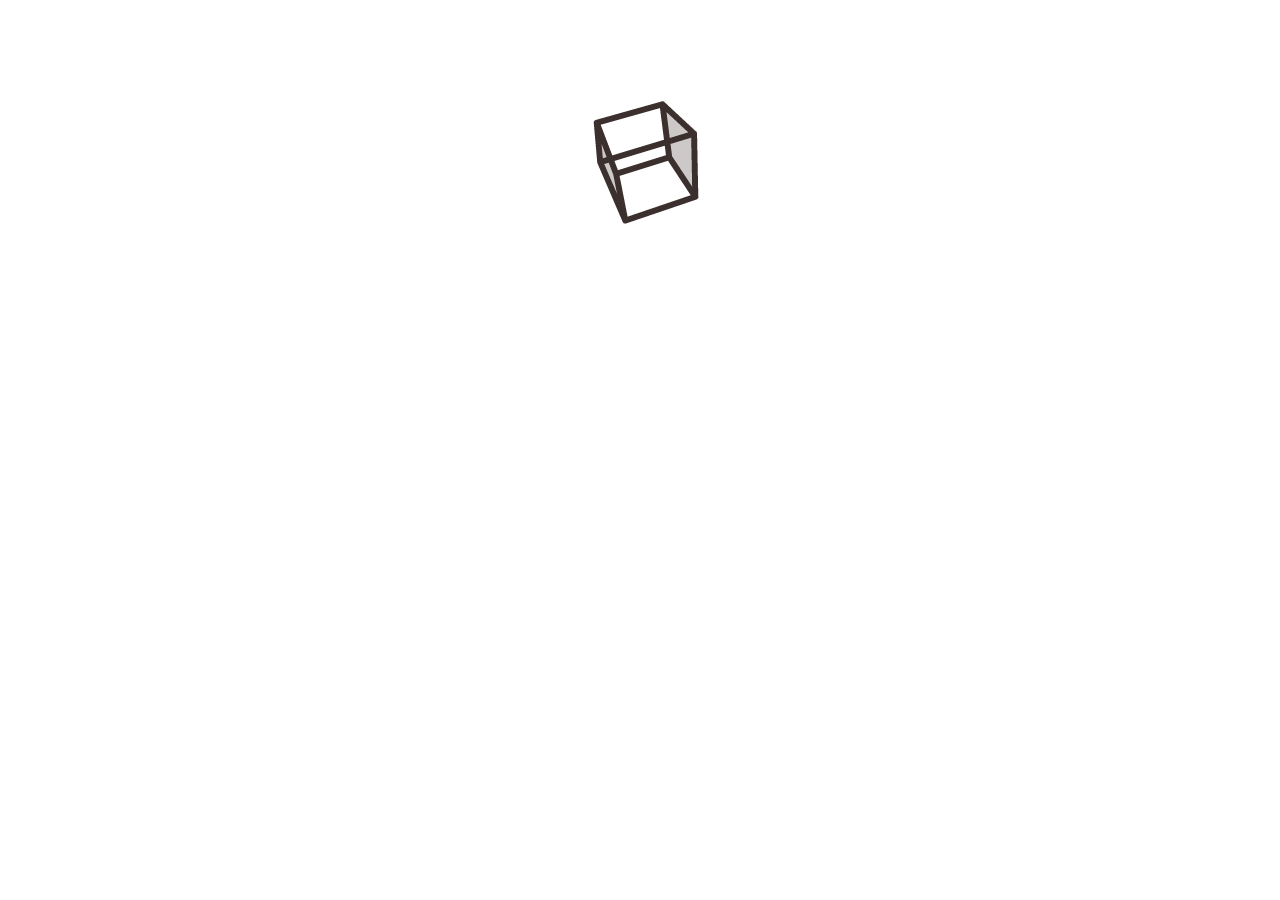
==== commit a1de70a1: "Add loader on the web.html page" ====
--- a/web.html
+++ b/web.html
@@ -18,6 +18,15 @@
 
 </head>
 
+
+<body onload="myFunction()" style="margin:0;">
+    <p style="padding-top:0px"></p>
+<div id="loader" class="row">
+  <div class="col-xs-2 col-xs-offset-2 col-sm-offset-5">
+<img src="./img/box.gif"  />
+</div>
+</div>
+<div id="myDiv" style="display:none;">
 <div style="overflow: hidden;">
 <header class="jumbotron" >
 
@@ -50,7 +59,7 @@
 <div class="front-end">
   <p style="padding-top:100px"></p>
 <div class="container">
-  <div class=" col-sm-12 description ">
+  <div class=" col-sm-12 description hidden">
     My experience is not quite reach for the moment but still I'm able to make some fancy websites. The one you
     are currently on is a good example of my possibilties. I have some main knowledge about the responsive design and I'm always continue
     to study new technologies of the web developement.
@@ -308,10 +317,25 @@
 <script src="bower_components/bootstrap/dist/js/bootstrap.min.js"></script>
 
 <script>
-$(document).ready(function () {
- $('div.hidden').fadeIn(3000).removeClass('hidden');
- $('img.hidden').fadeIn(3000).removeClass('hidden');
-});
+var myVar;
+
+function myFunction() {
+    myVar = setTimeout(showPage, 3000);
+}
+
+function showPage() {
+  document.getElementById("loader").style.display = "none";
+  document.getElementById("myDiv").style.display = "inline";
+  $('img.hidden').fadeIn(3000).removeClass('hidden');
+  $('div.hidden').fadeIn(3000).removeClass('hidden');
+}
+</script>
+
+<script>
+//$(document).ready(function () {
+ //$('div.hidden').fadeIn(3000).removeClass('hidden');
+ //$('img.hidden').fadeIn(3000).removeClass('hidden');
+//});
 
 $(document).ready(
   function DocumentLoad()
@@ -342,6 +366,6 @@
 
 
 </script>
-
+</body>
 
 </html>
